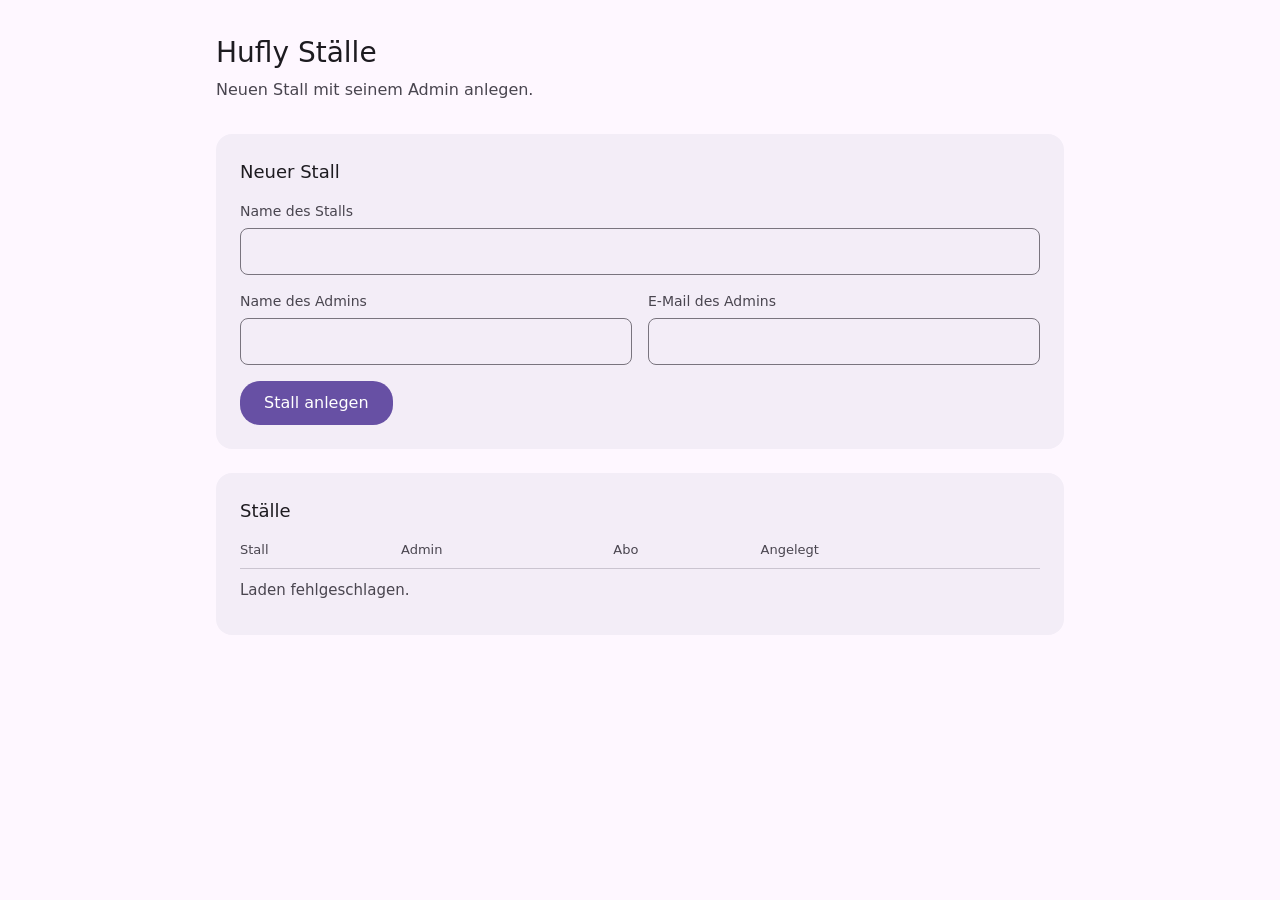
==== src/main/resources/operator/index.html @ d78cf45f "Add the operator website for creating stables - Lives under the secret OPERATOR_PATH (validated at s" ====
<!doctype html>
<html lang="de">
<head>
<meta charset="utf-8">
<meta name="viewport" content="width=device-width, initial-scale=1">
<meta name="robots" content="noindex, nofollow">
<title>Hufly Ställe</title>
<style>
/* Material 3 baseline colours, the same scheme the Hufly app uses (lightColorScheme / darkColorScheme). */
:root {
  --primary: #6750A4; --on-primary: #FFFFFF;
  --primary-container: #EADDFF; --on-primary-container: #21005D;
  --surface: #FEF7FF; --surface-container: #F3EDF7; --on-surface: #1D1B20; --on-surface-variant: #49454F;
  --outline: #79747E; --outline-variant: #CAC4D0;
  --error: #B3261E; --error-container: #F9DEDC; --on-error-container: #410E0B;
}
@media (prefers-color-scheme: dark) {
  :root {
    --primary: #D0BCFF; --on-primary: #381E72;
    --primary-container: #4F378B; --on-primary-container: #EADDFF;
    --surface: #141218; --surface-container: #211F26; --on-surface: #E6E0E9; --on-surface-variant: #CAC4D0;
    --outline: #938F99; --outline-variant: #49454F;
    --error: #F2B8B5; --error-container: #8C1D18; --on-error-container: #F9DEDC;
  }
}
* { box-sizing: border-box; }
body {
  margin: 0; background: var(--surface); color: var(--on-surface);
  font: 16px/1.5 system-ui, -apple-system, "Segoe UI", Roboto, sans-serif;
}
main { max-width: 880px; margin: 0 auto; padding: 32px 16px 64px; }
h1 { font-size: 28px; font-weight: 500; margin: 0 0 4px; }
.subtitle { color: var(--on-surface-variant); margin: 0 0 32px; }
h2 { font-size: 18px; font-weight: 500; margin: 0 0 16px; }
.card { background: var(--surface-container); border-radius: 16px; padding: 24px; margin-bottom: 24px; }
form { display: grid; gap: 16px; grid-template-columns: 1fr 1fr; }
label { display: grid; gap: 6px; font-size: 14px; color: var(--on-surface-variant); }
label.wide { grid-column: 1 / -1; }
input {
  font: inherit; color: var(--on-surface); background: transparent;
  border: 1px solid var(--outline); border-radius: 8px; padding: 12px 14px;
}
input:focus { outline: 2px solid var(--primary); outline-offset: -1px; border-color: transparent; }
button {
  grid-column: 1 / -1; justify-self: start; font: inherit; font-weight: 500;
  background: var(--primary); color: var(--on-primary); border: 0; border-radius: 20px; padding: 10px 24px; cursor: pointer;
}
button:disabled { opacity: .5; cursor: default; }
.result { display: none; margin-top: 20px; padding: 16px; border-radius: 12px; }
.result.ok { display: block; background: var(--primary-container); color: var(--on-primary-container); }
.result.err { display: block; background: var(--error-container); color: var(--on-error-container); }
.password {
  display: inline-block; margin-top: 8px; font: 600 20px/1.4 ui-monospace, Menlo, monospace;
  letter-spacing: .05em; user-select: all;
}
table { width: 100%; border-collapse: collapse; font-size: 15px; }
th { text-align: left; font-weight: 500; color: var(--on-surface-variant); font-size: 13px; padding: 0 12px 8px 0; }
td { border-top: 1px solid var(--outline-variant); padding: 10px 12px 10px 0; }
.chip { font-size: 12px; padding: 2px 10px; border-radius: 8px; border: 1px solid var(--outline); white-space: nowrap; }
.empty { color: var(--on-surface-variant); }
@media (max-width: 600px) {
  form { grid-template-columns: 1fr; }
  th:nth-child(3), td:nth-child(3), th:nth-child(4), td:nth-child(4) { display: none; }
}
</style>
</head>
<body>
<main>
  <h1>Hufly Ställe</h1>
  <p class="subtitle">Neuen Stall mit seinem Admin anlegen.</p>

  <section class="card">
    <h2>Neuer Stall</h2>
    <form id="create">
      <label class="wide">Name des Stalls
        <input name="stableName" required maxlength="100" autocomplete="off">
      </label>
      <label>Name des Admins
        <input name="adminDisplayName" required maxlength="100" autocomplete="off">
      </label>
      <label>E-Mail des Admins
        <input name="adminEmail" type="email" required maxlength="254" autocomplete="off">
      </label>
      <button type="submit">Stall anlegen</button>
    </form>
    <div id="result" class="result" role="status"></div>
  </section>

  <section class="card">
    <h2>Ställe</h2>
    <table>
      <thead><tr><th>Stall</th><th>Admin</th><th>Abo</th><th>Angelegt</th></tr></thead>
      <tbody id="stables"><tr><td colspan="4" class="empty">Lädt …</td></tr></tbody>
    </table>
  </section>
</main>
<script>
const api = location.pathname.replace(/\/$/, '') + '/api/stables';
const statusText = { TRIAL: 'Testphase', ACTIVE: 'Aktiv', EXPIRED: 'Abgelaufen' };

function cell(text) {
  const td = document.createElement('td');
  td.textContent = text;
  return td;
}

async function loadStables() {
  const body = document.getElementById('stables');
  const response = await fetch(api, { credentials: 'same-origin' });
  const stables = response.ok ? await response.json() : [];
  body.replaceChildren();
  if (stables.length === 0) {
    const row = document.createElement('tr');
    const td = cell(response.ok ? 'Noch keine Ställe.' : 'Laden fehlgeschlagen.');
    td.colSpan = 4; td.className = 'empty';
    row.append(td); body.append(row);
    return;
  }
  for (const stable of stables) {
    const row = document.createElement('tr');
    const status = cell('');
    const chip = document.createElement('span');
    chip.className = 'chip'; chip.textContent = statusText[stable.subscriptionStatus] ?? stable.subscriptionStatus;
    status.append(chip);
    row.append(cell(stable.name), cell(stable.adminEmail ?? '–'), status,
      cell(new Date(stable.createdAt).toLocaleDateString('de-AT')));
    body.append(row);
  }
}

document.getElementById('create').addEventListener('submit', async (event) => {
  event.preventDefault();
  const form = event.target;
  const button = form.querySelector('button');
  const result = document.getElementById('result');
  button.disabled = true;
  result.className = 'result';
  try {
    const response = await fetch(api, {
      method: 'POST',
      credentials: 'same-origin',
      headers: { 'Content-Type': 'application/json' },
      body: JSON.stringify(Object.fromEntries(new FormData(form))),
    });
    result.replaceChildren();
    if (response.ok) {
      const created = await response.json();
      result.className = 'result ok';
      result.append(`Stall „${created.stableName}“ angelegt. Passwort für ${created.adminEmail} (wird nur jetzt angezeigt):`,
        document.createElement('br'));
      const password = document.createElement('span');
      password.className = 'password'; password.textContent = created.generatedPassword;
      result.append(password);
      form.reset();
      loadStables();
    } else {
      result.className = 'result err';
      result.textContent = response.status === 409 ? 'Diese E-Mail wird schon verwendet.'
        : response.status === 400 ? 'Bitte alle Felder richtig ausfüllen.' : `Fehler ${response.status}.`;
    }
  } finally {
    button.disabled = false;
  }
});

loadStables();
</script>
</body>
</html>
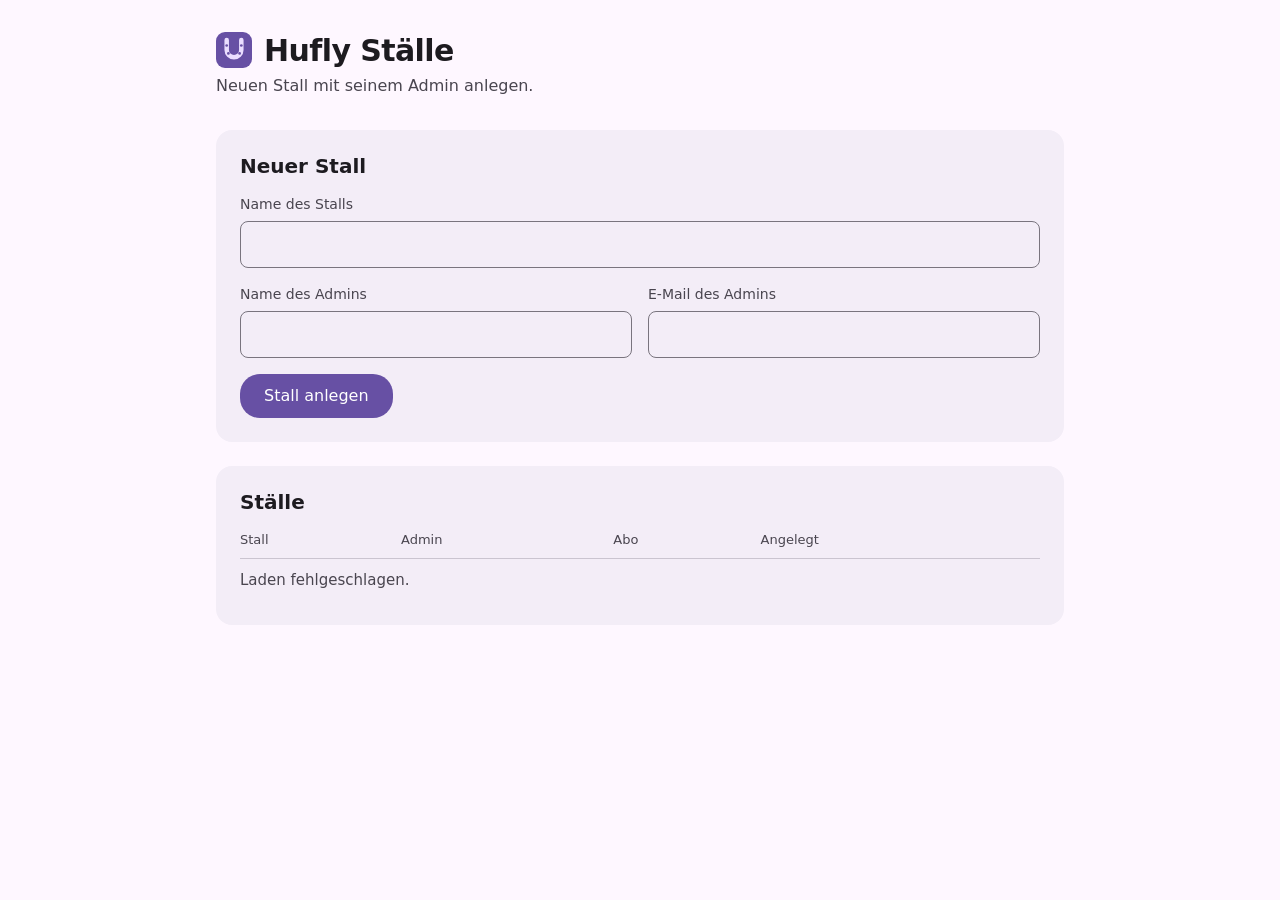
==== commit 6382a230: "Add the public sales website German landing page in the app's Material 3 colours with a "Heute im St" ====
--- a/src/main/resources/operator/index.html
+++ b/src/main/resources/operator/index.html
@@ -4,6 +4,7 @@
 <meta charset="utf-8">
 <meta name="viewport" content="width=device-width, initial-scale=1">
 <meta name="robots" content="noindex, nofollow">
+<link rel="icon" href="/favicon.svg" type="image/svg+xml">
 <title>Hufly Ställe</title>
 <style>
 /* Material 3 baseline colours, the same scheme the Hufly app uses (lightColorScheme / darkColorScheme). */
@@ -23,15 +24,22 @@
     --error: #F2B8B5; --error-container: #8C1D18; --on-error-container: #F9DEDC;
   }
 }
+@font-face {
+  font-family: "Bricolage Grotesque";
+  src: url("/assets/fonts/bricolage-grotesque-latin.woff2") format("woff2");
+  font-weight: 400 800;
+  font-display: swap;
+}
 * { box-sizing: border-box; }
 body {
   margin: 0; background: var(--surface); color: var(--on-surface);
   font: 16px/1.5 system-ui, -apple-system, "Segoe UI", Roboto, sans-serif;
 }
 main { max-width: 880px; margin: 0 auto; padding: 32px 16px 64px; }
-h1 { font-size: 28px; font-weight: 500; margin: 0 0 4px; }
+h1 { display: flex; align-items: center; gap: 12px; font: 700 30px/1.1 "Bricolage Grotesque", system-ui, sans-serif; letter-spacing: -0.02em; margin: 0 0 6px; }
+h1 svg { width: 36px; height: 36px; flex: none; }
 .subtitle { color: var(--on-surface-variant); margin: 0 0 32px; }
-h2 { font-size: 18px; font-weight: 500; margin: 0 0 16px; }
+h2 { font: 600 20px/1.2 "Bricolage Grotesque", system-ui, sans-serif; margin: 0 0 16px; }
 .card { background: var(--surface-container); border-radius: 16px; padding: 24px; margin-bottom: 24px; }
 form { display: grid; gap: 16px; grid-template-columns: 1fr 1fr; }
 label { display: grid; gap: 6px; font-size: 14px; color: var(--on-surface-variant); }
@@ -40,6 +48,7 @@
   font: inherit; color: var(--on-surface); background: transparent;
   border: 1px solid var(--outline); border-radius: 8px; padding: 12px 14px;
 }
+button:focus-visible { outline: 3px solid var(--primary); outline-offset: 3px; }
 input:focus { outline: 2px solid var(--primary); outline-offset: -1px; border-color: transparent; }
 button {
   grid-column: 1 / -1; justify-self: start; font: inherit; font-weight: 500;
@@ -66,7 +75,7 @@
 </head>
 <body>
 <main>
-  <h1>Hufly Ställe</h1>
+  <h1><svg viewBox="0 0 64 64" aria-hidden="true"><rect width="64" height="64" rx="16" fill="#6750A4"/><path d="M19 14v18a13 13 0 0 0 26 0V14" fill="none" stroke="#EADDFF" stroke-width="8" stroke-linecap="round"/><g fill="#6750A4"><circle cx="19" cy="24" r="2.4"/><circle cx="45" cy="24" r="2.4"/><circle cx="22" cy="38" r="2.4"/><circle cx="42" cy="38" r="2.4"/></g></svg>Hufly Ställe</h1>
   <p class="subtitle">Neuen Stall mit seinem Admin anlegen.</p>
 
   <section class="card">
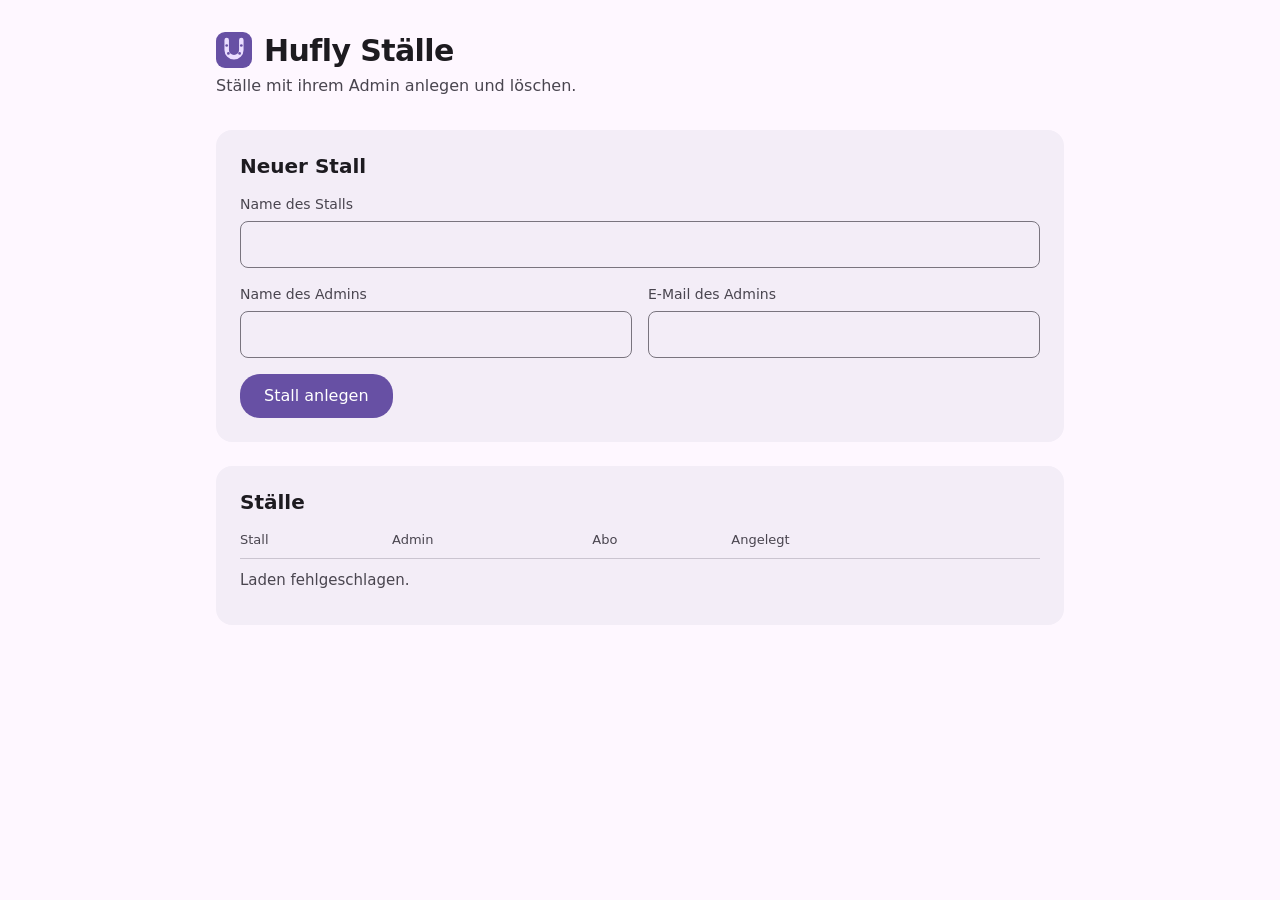
==== commit b3e566f4: "Let the operator delete a stable with all its data DELETE {operator path}/api/stables/{id} with {con" ====
--- a/src/main/resources/operator/index.html
+++ b/src/main/resources/operator/index.html
@@ -67,6 +67,7 @@
 td { border-top: 1px solid var(--outline-variant); padding: 10px 12px 10px 0; }
 .chip { font-size: 12px; padding: 2px 10px; border-radius: 8px; border: 1px solid var(--outline); white-space: nowrap; }
 .empty { color: var(--on-surface-variant); }
+button.danger { background: transparent; color: var(--error, #BA1A1A); border: 1px solid currentColor; padding: 4px 14px; font-size: 14px; }
 @media (max-width: 600px) {
   form { grid-template-columns: 1fr; }
   th:nth-child(3), td:nth-child(3), th:nth-child(4), td:nth-child(4) { display: none; }
@@ -76,7 +77,7 @@
 <body>
 <main>
   <h1><svg viewBox="0 0 64 64" aria-hidden="true"><rect width="64" height="64" rx="16" fill="#6750A4"/><path d="M19 14v18a13 13 0 0 0 26 0V14" fill="none" stroke="#EADDFF" stroke-width="8" stroke-linecap="round"/><g fill="#6750A4"><circle cx="19" cy="24" r="2.4"/><circle cx="45" cy="24" r="2.4"/><circle cx="22" cy="38" r="2.4"/><circle cx="42" cy="38" r="2.4"/></g></svg>Hufly Ställe</h1>
-  <p class="subtitle">Neuen Stall mit seinem Admin anlegen.</p>
+  <p class="subtitle">Ställe mit ihrem Admin anlegen und löschen.</p>
 
   <section class="card">
     <h2>Neuer Stall</h2>
@@ -98,8 +99,8 @@
   <section class="card">
     <h2>Ställe</h2>
     <table>
-      <thead><tr><th>Stall</th><th>Admin</th><th>Abo</th><th>Angelegt</th></tr></thead>
-      <tbody id="stables"><tr><td colspan="4" class="empty">Lädt …</td></tr></tbody>
+      <thead><tr><th>Stall</th><th>Admin</th><th>Abo</th><th>Angelegt</th><th></th></tr></thead>
+      <tbody id="stables"><tr><td colspan="5" class="empty">Lädt …</td></tr></tbody>
     </table>
   </section>
 </main>
@@ -110,6 +111,28 @@
 function cell(text) {
   const td = document.createElement('td');
   td.textContent = text;
+  return td;
+}
+
+function deleteCell(stable) {
+  const td = cell('');
+  const button = document.createElement('button');
+  button.type = 'button'; button.className = 'danger'; button.textContent = 'Löschen';
+  button.addEventListener('click', async () => {
+    if (!confirm(`Stall „${stable.name}“ wirklich löschen?\n\nAlle Benutzer, Pferde, Termine, Aufgaben und Bilder dieses Stalls werden endgültig entfernt.`)) return;
+    const name = prompt('Zum Bestätigen den Namen des Stalls eingeben:');
+    if (name === null) return;
+    if (name !== stable.name) { alert('Name stimmt nicht überein. Nichts gelöscht.'); return; }
+    if (!confirm(`Letzte Warnung: „${stable.name}“ jetzt endgültig löschen? Das kann nicht rückgängig gemacht werden.`)) return;
+    button.disabled = true;
+    const response = await fetch(`${api}/${stable.id}`, {
+      method: 'DELETE', credentials: 'same-origin',
+      headers: { 'Content-Type': 'application/json' }, body: JSON.stringify({ confirmName: name })
+    });
+    if (!response.ok) { alert('Löschen fehlgeschlagen.'); button.disabled = false; return; }
+    loadStables();
+  });
+  td.append(button);
   return td;
 }
 
@@ -121,7 +144,7 @@
   if (stables.length === 0) {
     const row = document.createElement('tr');
     const td = cell(response.ok ? 'Noch keine Ställe.' : 'Laden fehlgeschlagen.');
-    td.colSpan = 4; td.className = 'empty';
+    td.colSpan = 5; td.className = 'empty';
     row.append(td); body.append(row);
     return;
   }
@@ -132,7 +155,7 @@
     chip.className = 'chip'; chip.textContent = statusText[stable.subscriptionStatus] ?? stable.subscriptionStatus;
     status.append(chip);
     row.append(cell(stable.name), cell(stable.adminEmail ?? '–'), status,
-      cell(new Date(stable.createdAt).toLocaleDateString('de-AT')));
+      cell(new Date(stable.createdAt).toLocaleDateString('de-AT')), deleteCell(stable));
     body.append(row);
   }
 }
